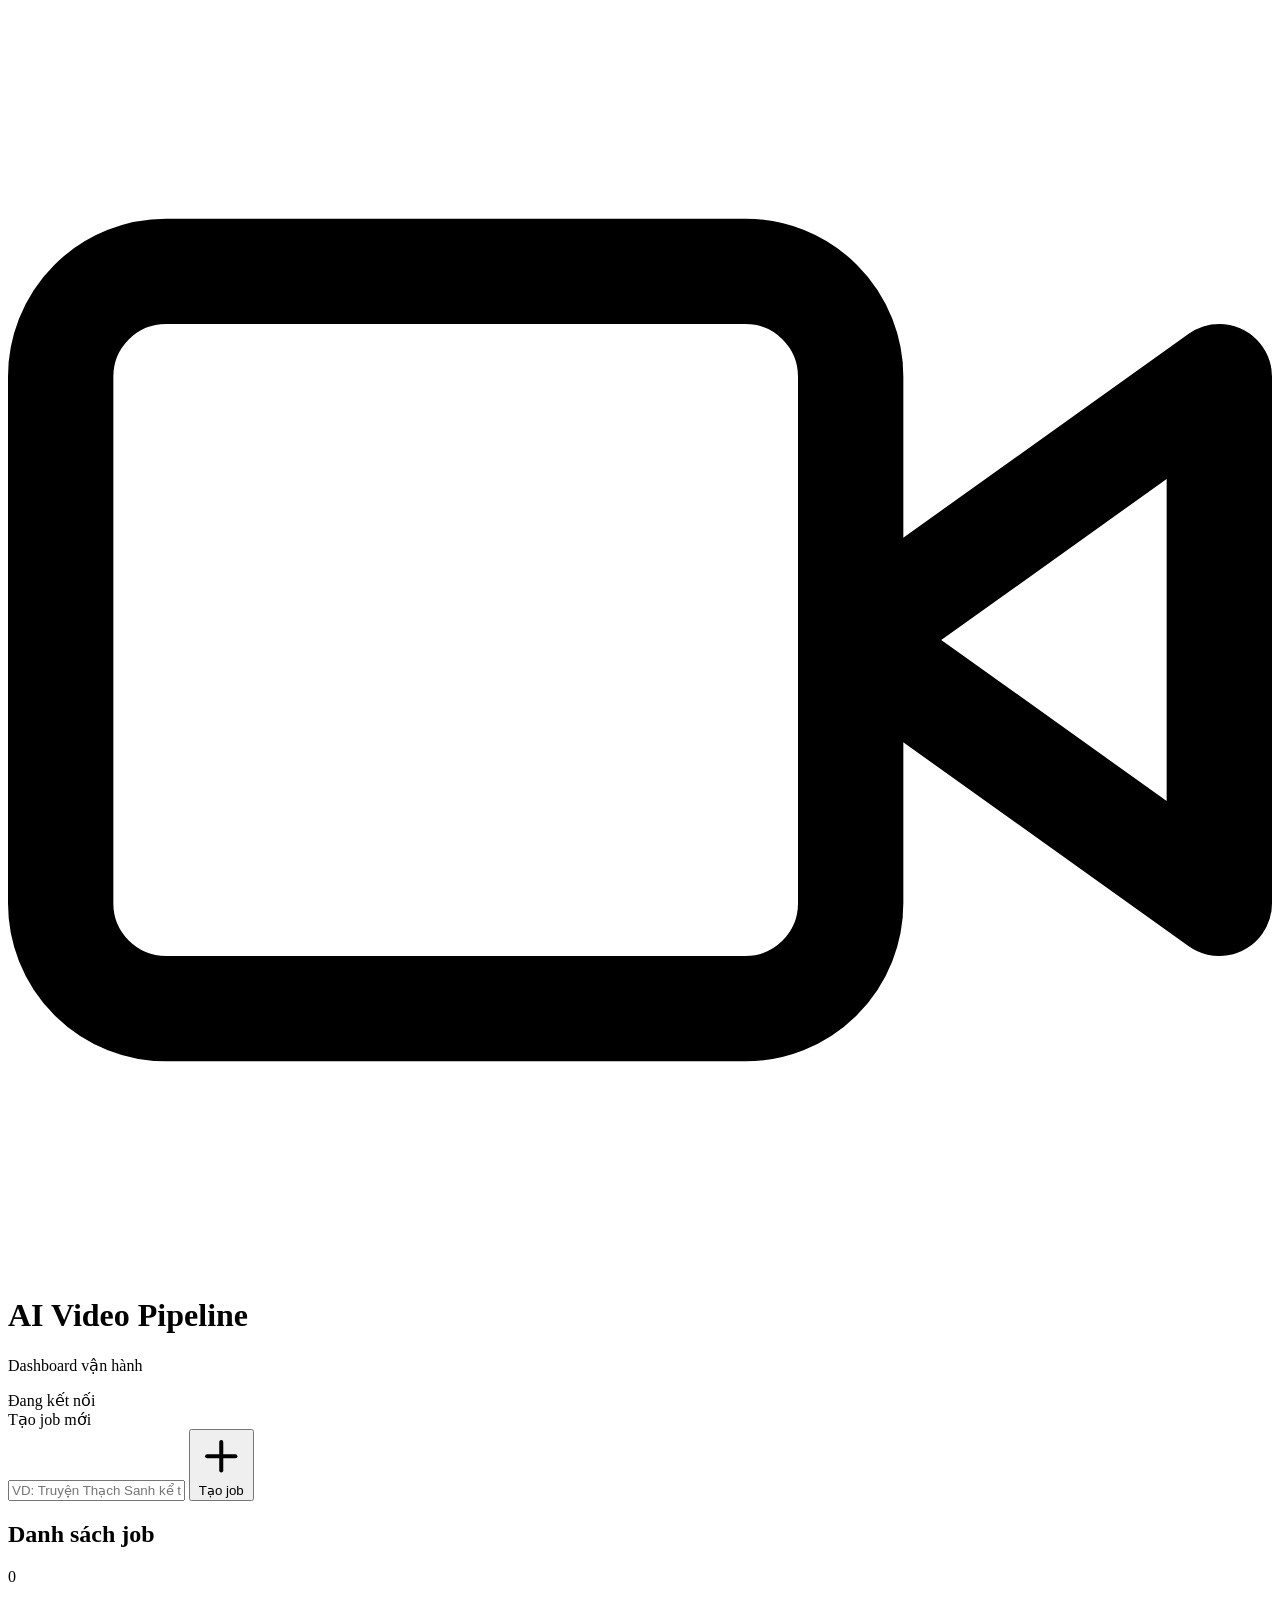
==== src/main/resources/static/index.html @ f7be54a0 "AI video pipeline: script LLM, TTS, FFmpeg slideshow render, dashboard - Spring Boot REST API + stat" ====
<!doctype html>
<html lang="vi">
<head>
  <meta charset="UTF-8" />
  <meta name="viewport" content="width=device-width, initial-scale=1" />
  <title>AI Video Pipeline — Dashboard</title>
  <link rel="stylesheet" href="/css/style.css" />
</head>
<body>
  <div class="app">
    <header class="topbar">
      <div class="topbar__brand">
        <span class="topbar__logo" aria-hidden="true">
          <svg viewBox="0 0 24 24" fill="none" stroke="currentColor" stroke-width="2" stroke-linecap="round" stroke-linejoin="round"><polygon points="23 7 16 12 23 17 23 7"></polygon><rect x="1" y="5" width="15" height="14" rx="2" ry="2"></rect></svg>
        </span>
        <div>
          <h1>AI Video Pipeline</h1>
          <p class="topbar__subtitle">Dashboard vận hành</p>
        </div>
      </div>
      <div class="topbar__status" id="connectionStatus" role="status" aria-live="polite">
        <span class="dot dot--ok" aria-hidden="true"></span>
        <span>Đang kết nối</span>
      </div>
    </header>

    <main class="main">
      <section class="panel panel--list" aria-labelledby="jobsHeading">
        <form id="createJobForm" class="create-form" novalidate>
          <label for="topicInput" class="create-form__label">Tạo job mới</label>
          <div class="create-form__row">
            <input
              type="text"
              id="topicInput"
              name="topic"
              maxlength="500"
              placeholder="VD: Truyện Thạch Sanh kể theo phong cách kinh dị nhẹ"
              autocomplete="off"
              required
            />
            <button type="submit" class="btn btn--primary" id="createJobBtn">
              <svg viewBox="0 0 24 24" fill="none" stroke="currentColor" stroke-width="2" stroke-linecap="round" stroke-linejoin="round" aria-hidden="true"><line x1="12" y1="5" x2="12" y2="19"></line><line x1="5" y1="12" x2="19" y2="12"></line></svg>
              <span>Tạo job</span>
            </button>
          </div>
          <p class="create-form__error" id="createJobError" role="alert" hidden></p>
        </form>

        <div class="panel__header">
          <h2 id="jobsHeading">Danh sách job</h2>
          <span class="panel__count" id="jobCount">0</span>
        </div>

        <ul class="job-list" id="jobList" aria-live="polite"></ul>

        <div class="empty-state" id="emptyState" hidden>
          <svg viewBox="0 0 24 24" fill="none" stroke="currentColor" stroke-width="1.5" stroke-linecap="round" stroke-linejoin="round" aria-hidden="true"><rect x="3" y="3" width="18" height="18" rx="2"></rect><line x1="3" y1="9" x2="21" y2="9"></line><line x1="9" y1="21" x2="9" y2="9"></line></svg>
          <p>Chưa có job nào. Tạo job đầu tiên ở form phía trên.</p>
        </div>
      </section>
    </main>
  </div>

  <!-- Drawer chi tiết job -->
  <div class="drawer-backdrop" id="drawerBackdrop" hidden></div>
  <aside class="drawer" id="drawer" role="dialog" aria-modal="true" aria-labelledby="drawerTitle" hidden>
    <div class="drawer__header">
      <div>
        <p class="drawer__eyebrow">Job #<span id="drawerJobId"></span></p>
        <h2 id="drawerTitle"></h2>
      </div>
      <button type="button" class="btn-icon" id="drawerClose" aria-label="Đóng">
        <svg viewBox="0 0 24 24" fill="none" stroke="currentColor" stroke-width="2" stroke-linecap="round" stroke-linejoin="round"><line x1="18" y1="6" x2="6" y2="18"></line><line x1="6" y1="6" x2="18" y2="18"></line></svg>
      </button>
    </div>

    <div class="drawer__body">
      <div class="drawer__meta">
        <span class="badge" id="drawerStatusBadge"></span>
        <span class="drawer__timestamp" id="drawerTimestamp"></span>
      </div>

      <div class="alert alert--error" id="drawerErrorBox" hidden>
        <svg viewBox="0 0 24 24" fill="none" stroke="currentColor" stroke-width="2" stroke-linecap="round" stroke-linejoin="round" aria-hidden="true"><circle cx="12" cy="12" r="10"></circle><line x1="12" y1="8" x2="12" y2="12"></line><line x1="12" y1="16" x2="12.01" y2="16"></line></svg>
        <p id="drawerErrorText"></p>
      </div>

      <div class="alert alert--success" id="drawerCompletedBox" hidden>
        <svg viewBox="0 0 24 24" fill="none" stroke="currentColor" stroke-width="2" stroke-linecap="round" stroke-linejoin="round" aria-hidden="true"><path d="M22 11.08V12a10 10 0 1 1-5.93-9.14"></path><polyline points="22 4 12 14.01 9 11.01"></polyline></svg>
        <p>Hoàn thành! <span id="drawerYoutubeId"></span></p>
      </div>

      <video id="drawerVideoPlayer" class="drawer__video" controls preload="metadata" hidden></video>

      <div class="drawer__progress" id="drawerProgressBox" hidden>
        <span class="spinner" aria-hidden="true"></span>
        <p>Đang xử lý ở bước <strong id="drawerProgressStep"></strong>, tự làm mới...</p>
      </div>

      <label for="scriptTextarea" class="drawer__label">Kịch bản</label>
      <textarea id="scriptTextarea" rows="14" placeholder="Kịch bản sẽ hiện ở đây sau khi sinh xong..."></textarea>
      <p class="drawer__hint" id="scriptHint"></p>

      <div class="bg-upload">
        <label for="backgroundImageInput" class="drawer__label">Ảnh cho video (tuỳ chọn, chọn nhiều để tạo slideshow)</label>
        <div class="bg-upload__row">
          <input type="file" id="backgroundImageInput" accept="image/png,image/jpeg,image/webp" multiple />
          <button type="button" class="btn btn--secondary" id="uploadBackgroundBtn">Upload</button>
        </div>
        <div class="bg-upload__preview-grid" id="backgroundPreviewGrid"></div>
        <p class="drawer__hint">Thời lượng hiển thị mỗi ảnh sẽ chia đều theo độ dài audio. Không upload thì dùng nền màu mặc định.</p>
      </div>
    </div>

    <div class="drawer__footer" id="drawerActions"></div>
  </aside>

  <div class="toast-region" id="toastRegion" aria-live="polite"></div>

  <script src="/js/app.js"></script>
</body>
</html>
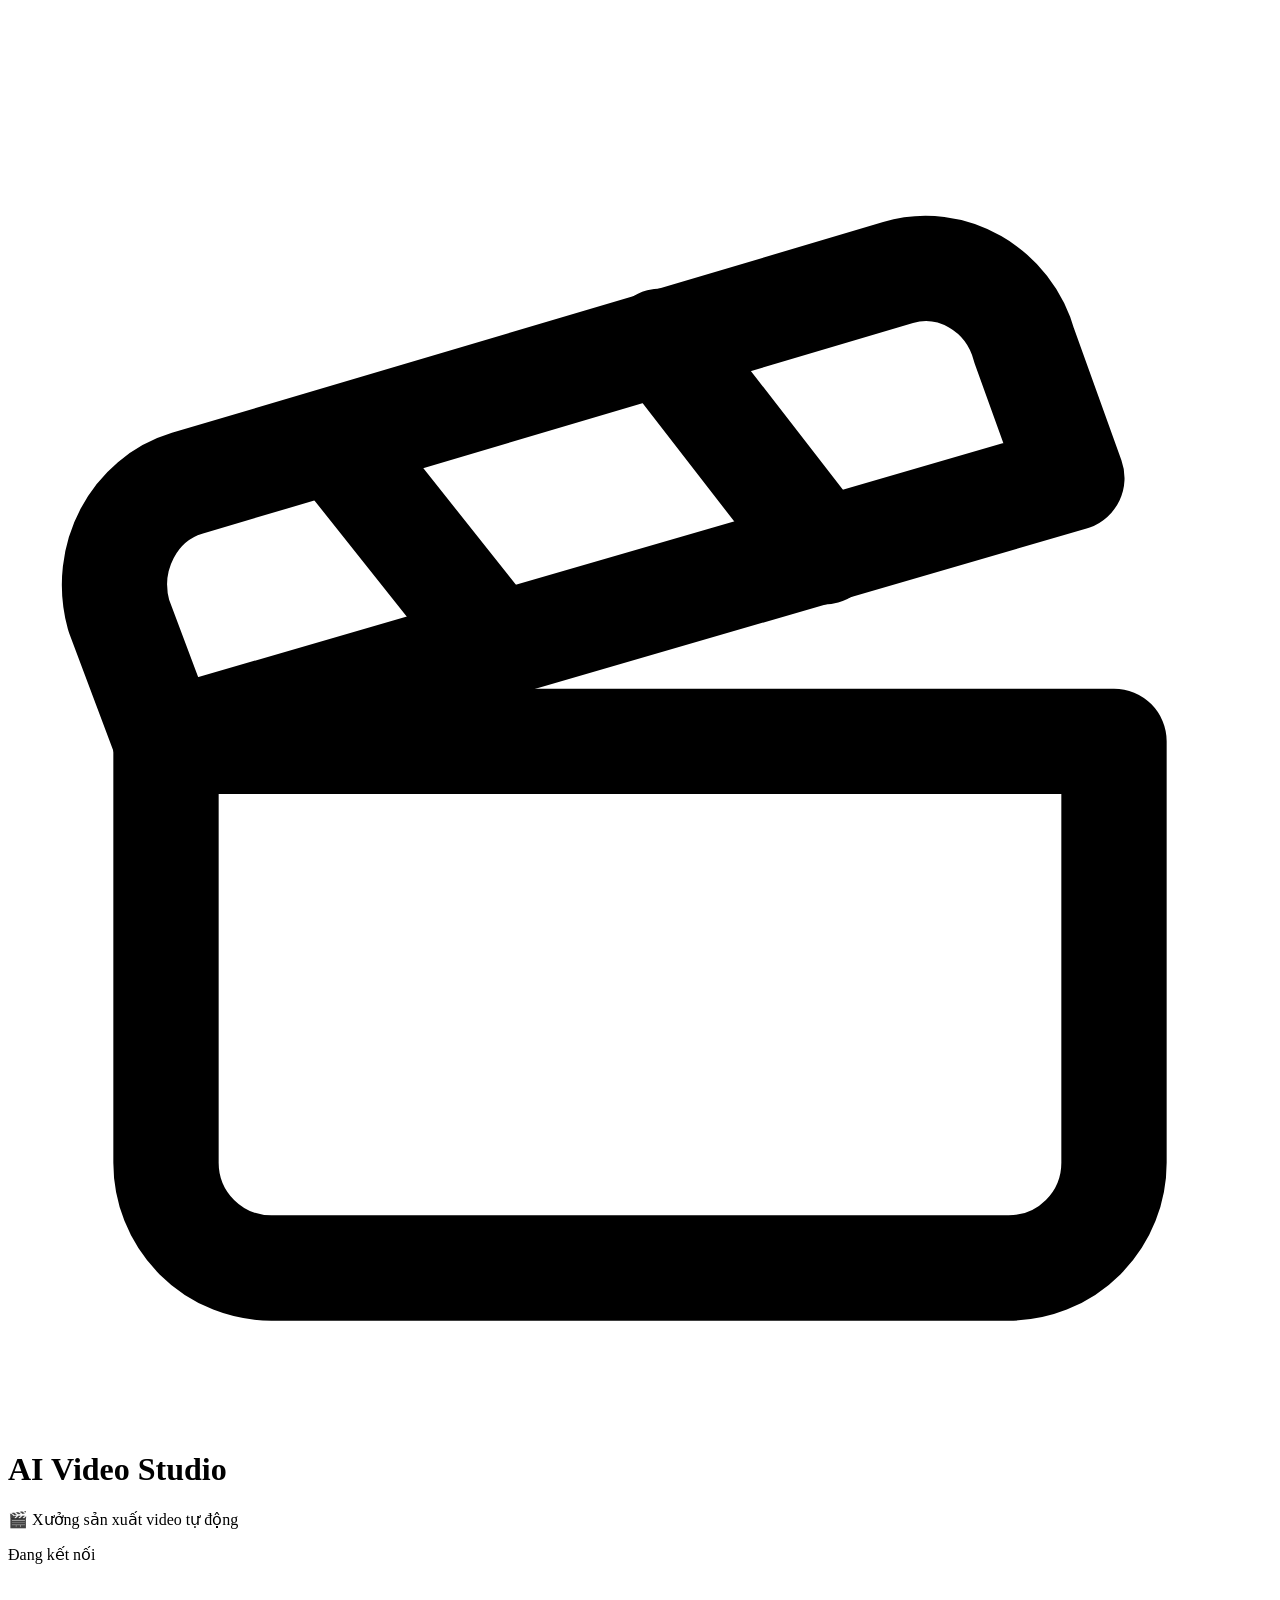
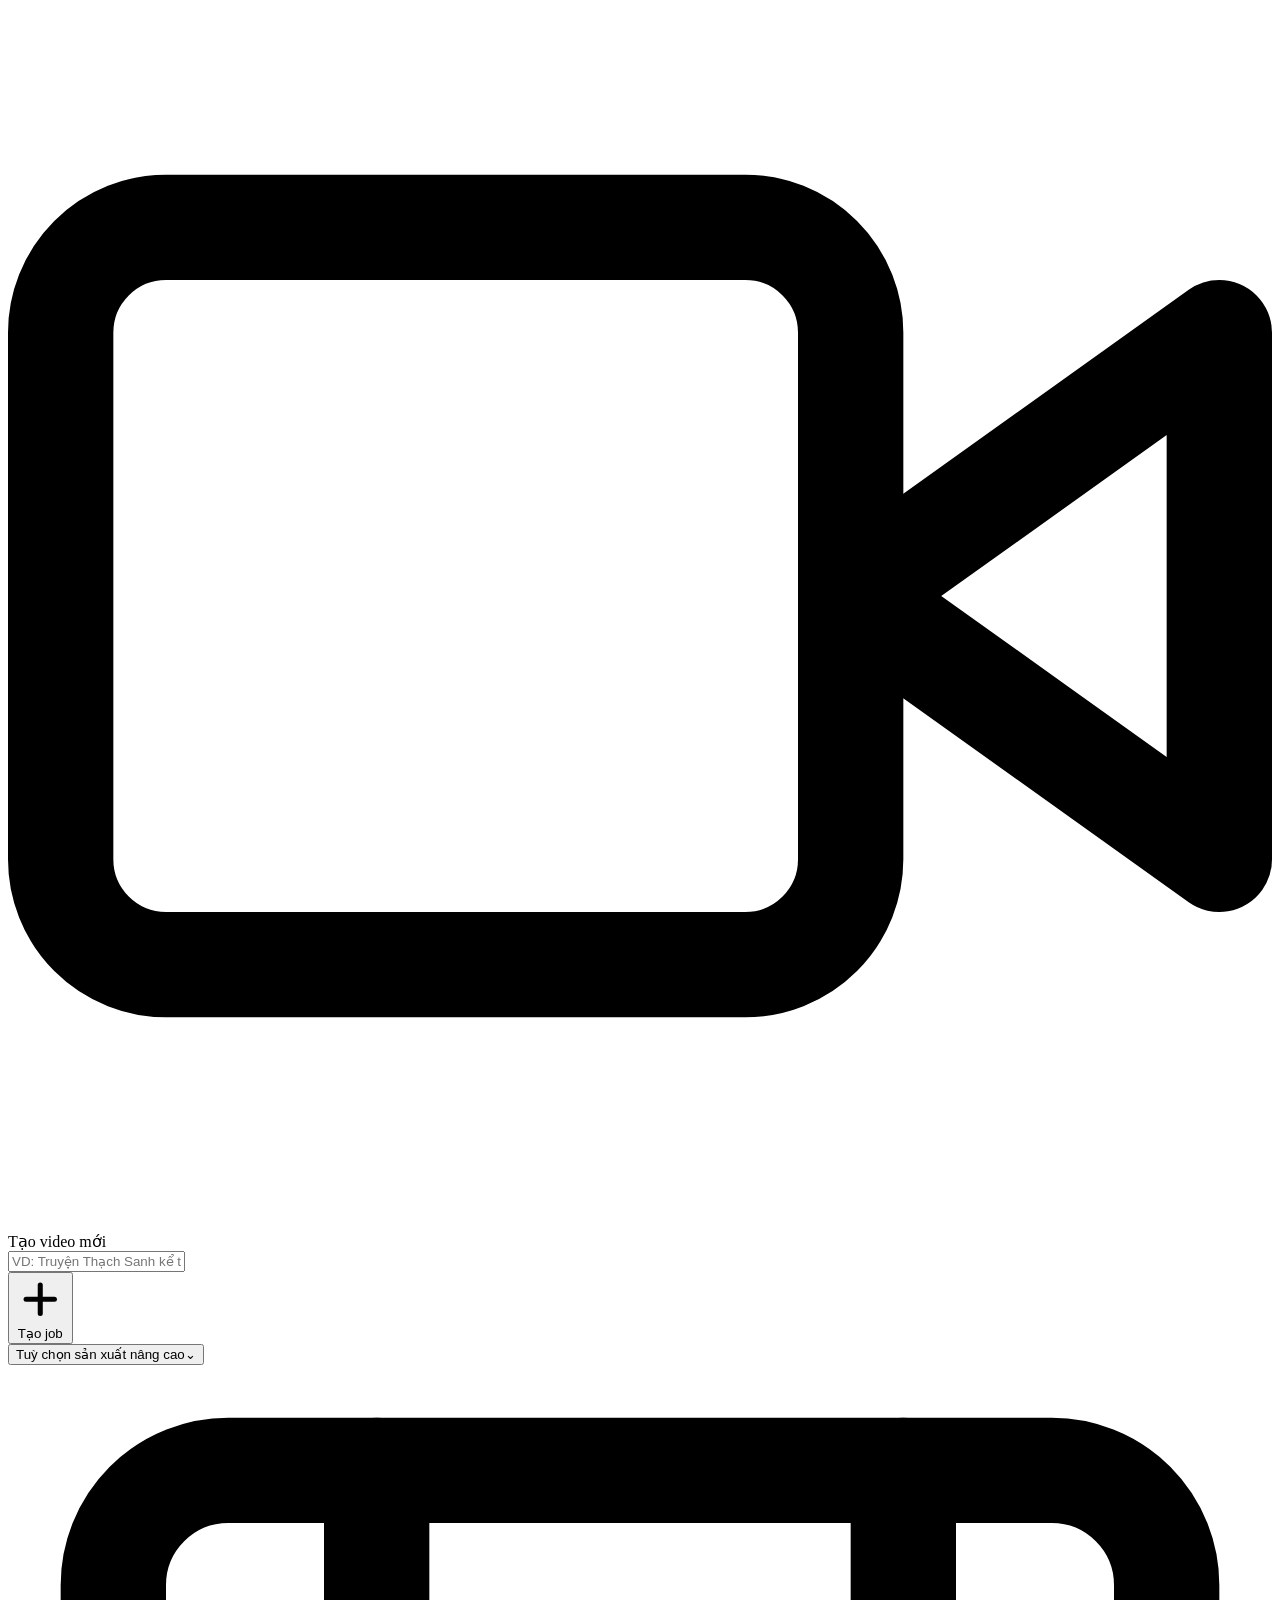
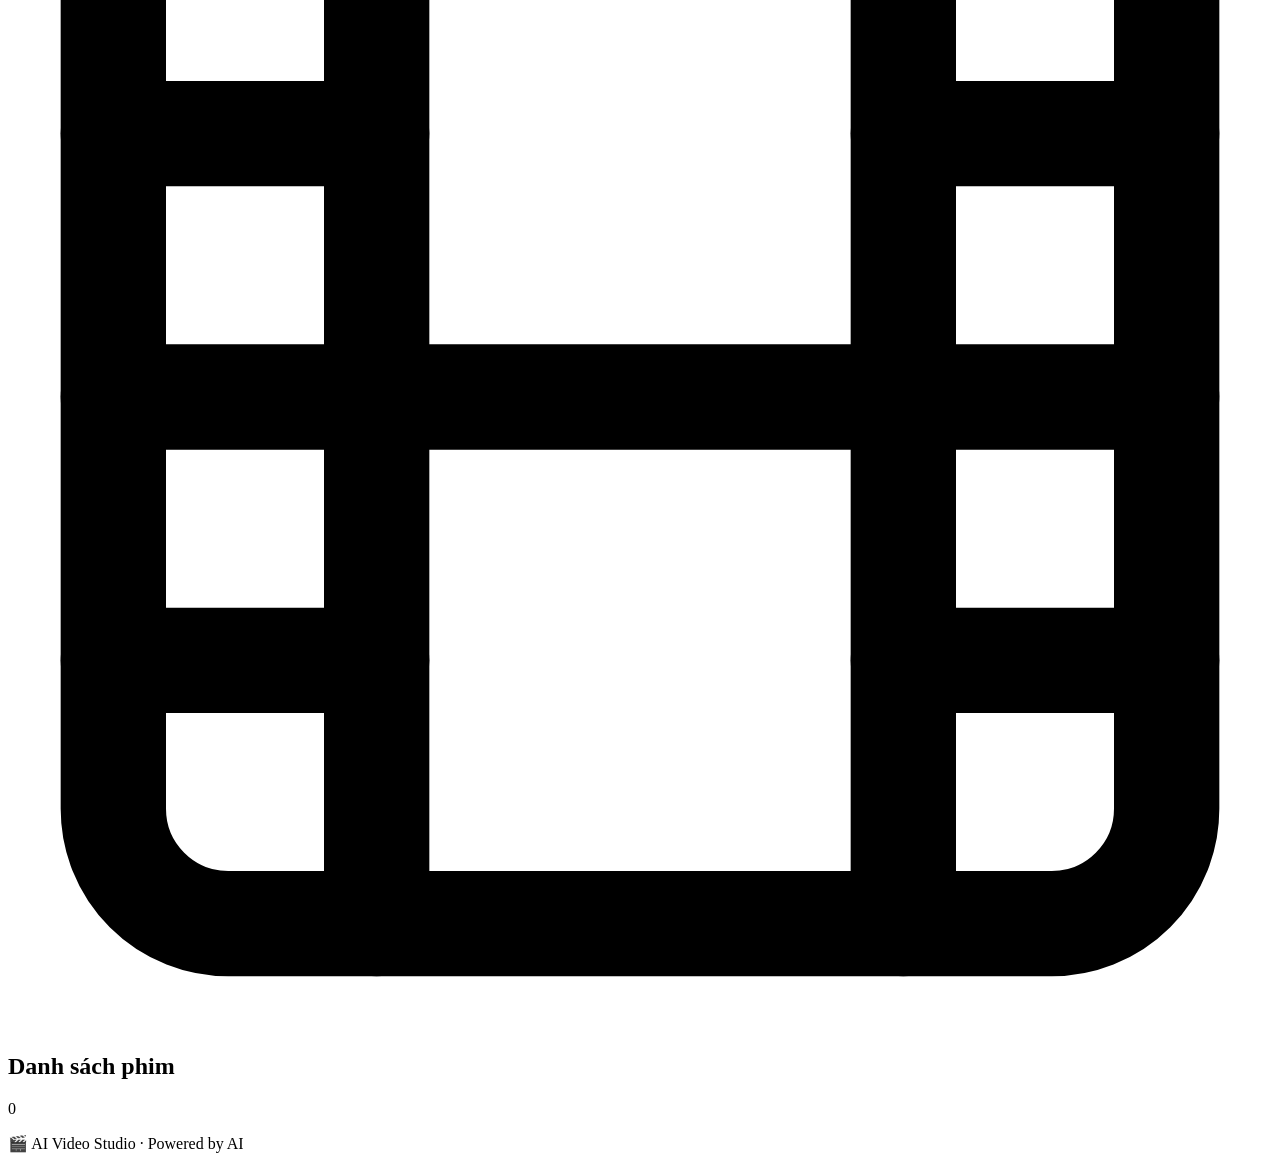
==== commit ae8bacb0: "Add AI image generation (Gemini/MCP), render options, and cinematic dashboard redesign Adds a plugga" ====
--- a/src/main/resources/static/index.html
+++ b/src/main/resources/static/index.html
@@ -3,73 +3,241 @@
 <head>
   <meta charset="UTF-8" />
   <meta name="viewport" content="width=device-width, initial-scale=1" />
-  <title>AI Video Pipeline — Dashboard</title>
+  <title>AI Video Studio — Xưởng phim AI</title>
+  <meta name="description" content="AI Video Studio - Xưởng sản xuất video tự động bằng AI. Tạo kịch bản, sinh giọng đọc, render video và upload YouTube tự động." />
+  <link rel="preconnect" href="https://fonts.googleapis.com" />
+  <link rel="preconnect" href="https://fonts.gstatic.com" crossorigin />
+  <link href="https://fonts.googleapis.com/css2?family=Outfit:wght@300;400;500;600;700;800;900&family=Space+Grotesk:wght@400;500;600;700&display=swap" rel="stylesheet" />
   <link rel="stylesheet" href="/css/style.css" />
 </head>
 <body>
+  <!-- Animated particle canvas for depth -->
+  <canvas id="particleCanvas" aria-hidden="true"></canvas>
+
+  <!-- Film grain overlay -->
+  <div class="film-grain" aria-hidden="true"></div>
+
   <div class="app">
+    <!-- ===== HEADER ===== -->
     <header class="topbar">
       <div class="topbar__brand">
-        <span class="topbar__logo" aria-hidden="true">
-          <svg viewBox="0 0 24 24" fill="none" stroke="currentColor" stroke-width="2" stroke-linecap="round" stroke-linejoin="round"><polygon points="23 7 16 12 23 17 23 7"></polygon><rect x="1" y="5" width="15" height="14" rx="2" ry="2"></rect></svg>
-        </span>
+        <div class="topbar__logo-wrap">
+          <div class="topbar__logo" aria-hidden="true">
+            <svg viewBox="0 0 24 24" fill="none" stroke="currentColor" stroke-width="2" stroke-linecap="round" stroke-linejoin="round">
+              <path d="M20.2 6 3 11l-.9-2.4c-.3-1.1.3-2.2 1.3-2.5l13.5-4c1-.3 2.1.3 2.4 1.4Z"></path>
+              <path d="m6.2 5.3 3.1 3.9"></path>
+              <path d="m12.4 3.4 3.1 4"></path>
+              <path d="M3 11h18v8a2 2 0 0 1-2 2H5a2 2 0 0 1-2-2Z"></path>
+            </svg>
+          </div>
+          <!-- Orbiting ring -->
+          <div class="topbar__logo-ring" aria-hidden="true"></div>
+        </div>
         <div>
-          <h1>AI Video Pipeline</h1>
-          <p class="topbar__subtitle">Dashboard vận hành</p>
-        </div>
-      </div>
-      <div class="topbar__status" id="connectionStatus" role="status" aria-live="polite">
-        <span class="dot dot--ok" aria-hidden="true"></span>
-        <span>Đang kết nối</span>
+          <h1>AI Video Studio</h1>
+          <p class="topbar__subtitle">
+            <span class="topbar__subtitle-icon" aria-hidden="true">🎬</span>
+            Xưởng sản xuất video tự động
+          </p>
+        </div>
+      </div>
+      <div class="topbar__right">
+        <div class="topbar__status" id="connectionStatus" role="status" aria-live="polite">
+          <span class="dot dot--ok" aria-hidden="true"></span>
+          <span>Đang kết nối</span>
+        </div>
       </div>
     </header>
 
+    <!-- ===== MAIN CONTENT ===== -->
     <main class="main">
+      <!-- Hero section with 3D perspective -->
+      <section class="hero-section">
+        <div class="hero-section__inner">
+          <div class="hero-section__film-strip" aria-hidden="true">
+            <div class="film-hole"></div>
+            <div class="film-hole"></div>
+            <div class="film-hole"></div>
+            <div class="film-hole"></div>
+            <div class="film-hole"></div>
+          </div>
+          <form id="createJobForm" class="create-form" novalidate>
+            <div class="create-form__header">
+              <span class="create-form__icon" aria-hidden="true">
+                <svg viewBox="0 0 24 24" fill="none" stroke="currentColor" stroke-width="2" stroke-linecap="round" stroke-linejoin="round">
+                  <polygon points="23 7 16 12 23 17 23 7"></polygon>
+                  <rect x="1" y="5" width="15" height="14" rx="2" ry="2"></rect>
+                </svg>
+              </span>
+              <label for="topicInput" class="create-form__label">Tạo video mới</label>
+            </div>
+            <div class="create-form__row">
+              <div class="create-form__input-wrap">
+                <input
+                  type="text"
+                  id="topicInput"
+                  name="topic"
+                  maxlength="500"
+                  placeholder="VD: Truyện Thạch Sanh kể theo phong cách kinh dị nhẹ"
+                  autocomplete="off"
+                  required
+                />
+                <div class="create-form__input-glow" aria-hidden="true"></div>
+              </div>
+              <button type="submit" class="btn btn--primary btn--3d" id="createJobBtn">
+                <svg viewBox="0 0 24 24" fill="none" stroke="currentColor" stroke-width="2.5" stroke-linecap="round" stroke-linejoin="round" aria-hidden="true"><line x1="12" y1="5" x2="12" y2="19"></line><line x1="5" y1="12" x2="19" y2="12"></line></svg>
+                <span>Tạo job</span>
+              </button>
+            </div>
+            <button type="button" class="create-form__advanced-toggle" id="advancedToggle" aria-expanded="false">
+              <span>Tuỳ chọn sản xuất nâng cao</span><span aria-hidden="true">⌄</span>
+            </button>
+            <div class="create-form__advanced" id="advancedOptions" hidden>
+              <div class="create-form__field create-form__field--wide">
+                <label for="sourceContentInput">Nội dung / tư liệu nguồn</label>
+                <textarea id="sourceContentInput" rows="4" placeholder="Dán bài viết, ý chính hoặc dữ liệu để AI viết thành lời đọc..."></textarea>
+              </div>
+              <div class="create-form__field create-form__field--wide">
+                <label for="initialScriptInput">Kịch bản có sẵn</label>
+                <textarea id="initialScriptInput" rows="5" placeholder="Nếu nhập mục này, hệ thống sẽ bỏ qua bước AI viết kịch bản."></textarea>
+              </div>
+              <div class="create-form__field">
+                <label for="durationInput">Thời lượng mục tiêu</label>
+                <select id="durationInput">
+                  <option value="">Tự động</option><option value="60">1 phút</option>
+                  <option value="180">3 phút</option><option value="300">5 phút</option>
+                  <option value="600">10 phút</option>
+                </select>
+              </div>
+              <div class="create-form__field">
+                <label for="languageInput">Ngôn ngữ video</label>
+                <select id="languageInput">
+                  <option value="vi">Tiếng Việt</option><option value="en">English</option>
+                  <option value="ja">日本語 · Nhật</option><option value="ko">한국어 · Hàn</option>
+                  <option value="zh-CN">中文 · Trung</option>
+                </select>
+              </div>
+              <div class="create-form__field">
+                <label for="voiceInput">Giọng đọc</label>
+                <select id="voiceInput">
+                  <option value="vi-VN-HoaiMyNeural">Hoài My · Nữ</option>
+                  <option value="vi-VN-NamMinhNeural">Nam Minh · Nam</option>
+                </select>
+              </div>
+              <div class="create-form__field">
+                <label for="speechRateInput">Tốc độ giọng đọc</label>
+                <select id="speechRateInput">
+                  <option value="-25">0.75x · Chậm</option><option value="-10">0.9x</option>
+                  <option value="0" selected>1.0x · Bình thường</option><option value="15">1.15x</option>
+                  <option value="30">1.3x · Nhanh</option><option value="50">1.5x</option>
+                </select>
+              </div>
+              <div class="create-form__field create-form__check">
+                <label><input type="checkbox" id="subtitlesInput" checked /> Hiển thị phụ đề trong video</label>
+              </div>
+              <div class="create-form__field">
+                <label for="aspectRatioInput">Tỷ lệ khung hình</label>
+                <select id="aspectRatioInput">
+                  <option value="16:9">16:9 · YouTube</option><option value="9:16">9:16 · Shorts / TikTok</option>
+                  <option value="1:1">1:1 · Vuông</option><option value="4:5">4:5 · Mạng xã hội</option>
+                </select>
+              </div>
+              <div class="create-form__field">
+                <label for="sceneMotionInput">Chuyển động cảnh</label>
+                <select id="sceneMotionInput"><option value="none">Tĩnh / cắt cảnh</option><option value="kenburns">Ken Burns · zoom điện ảnh</option></select>
+              </div>
+              <div class="create-form__field create-form__field--wide">
+                <label for="initialImagesInput">Loạt ảnh cho video</label>
+                <input type="file" id="initialImagesInput" accept="image/png,image/jpeg,image/webp" multiple />
+                <div class="create-form__image-preview" id="initialImagePreview"></div>
+              </div>
+              <div class="create-form__field create-form__agent">
+                <label for="imageAgentInput">Agent tạo ảnh</label>
+                <select id="imageAgentInput">
+                  <option value="none">Không dùng · dùng ảnh upload</option>
+                  <option value="gemini">Gemini · tự tạo ảnh theo kịch bản</option>
+                  <option value="mcp">Local MCP · ComfyUI / Custom Server</option>
+                </select>
+              </div>
+              <div class="create-form__field">
+                <label for="imageCountInput">Số ảnh AI</label>
+                <input type="number" id="imageCountInput" min="1" max="12" value="6" />
+              </div>
+              <div class="create-form__field">
+                <label for="imageStyleInput">Phong cách hình ảnh</label>
+                <select id="imageStyleInput">
+                  <option value="cinematic">Điện ảnh</option><option value="photorealistic">Chân thực</option>
+                  <option value="anime">Anime</option><option value="3D animation">Hoạt hình 3D</option>
+                  <option value="2D illustration">Minh hoạ 2D</option><option value="documentary">Tài liệu</option>
+                </select>
+              </div>
+              <div class="create-form__field">
+                <label for="musicInput">Nhạc nền (tuỳ chọn)</label>
+                <input type="file" id="musicInput" accept="audio/mpeg,audio/wav,audio/mp4" />
+              </div>
+              <div class="create-form__field">
+                <label for="musicVolumeInput">Âm lượng nhạc nền</label>
+                <select id="musicVolumeInput"><option value="10">10% · Nhẹ</option><option value="18" selected>18% · Cân bằng</option><option value="30">30% · Rõ</option><option value="45">45% · Mạnh</option></select>
+              </div>
+              <p class="create-form__note create-form__field--wide">Ảnh upload được sắp theo tên file. Gemini dùng API key; Local MCP dùng máy chủ đã cấu hình trong .env.</p>
+            </div>
+            <p class="create-form__error" id="createJobError" role="alert" hidden></p>
+          </form>
+          <div class="hero-section__film-strip hero-section__film-strip--right" aria-hidden="true">
+            <div class="film-hole"></div>
+            <div class="film-hole"></div>
+            <div class="film-hole"></div>
+            <div class="film-hole"></div>
+            <div class="film-hole"></div>
+          </div>
+        </div>
+      </section>
+
+      <!-- Job list panel -->
       <section class="panel panel--list" aria-labelledby="jobsHeading">
-        <form id="createJobForm" class="create-form" novalidate>
-          <label for="topicInput" class="create-form__label">Tạo job mới</label>
-          <div class="create-form__row">
-            <input
-              type="text"
-              id="topicInput"
-              name="topic"
-              maxlength="500"
-              placeholder="VD: Truyện Thạch Sanh kể theo phong cách kinh dị nhẹ"
-              autocomplete="off"
-              required
-            />
-            <button type="submit" class="btn btn--primary" id="createJobBtn">
-              <svg viewBox="0 0 24 24" fill="none" stroke="currentColor" stroke-width="2" stroke-linecap="round" stroke-linejoin="round" aria-hidden="true"><line x1="12" y1="5" x2="12" y2="19"></line><line x1="5" y1="12" x2="19" y2="12"></line></svg>
-              <span>Tạo job</span>
-            </button>
-          </div>
-          <p class="create-form__error" id="createJobError" role="alert" hidden></p>
-        </form>
-
         <div class="panel__header">
-          <h2 id="jobsHeading">Danh sách job</h2>
+          <div class="panel__header-left">
+            <span class="panel__header-icon" aria-hidden="true">
+              <svg viewBox="0 0 24 24" fill="none" stroke="currentColor" stroke-width="2" stroke-linecap="round" stroke-linejoin="round"><rect x="2" y="2" width="20" height="20" rx="2.18" ry="2.18"></rect><line x1="7" y1="2" x2="7" y2="22"></line><line x1="17" y1="2" x2="17" y2="22"></line><line x1="2" y1="12" x2="22" y2="12"></line><line x1="2" y1="7" x2="7" y2="7"></line><line x1="2" y1="17" x2="7" y2="17"></line><line x1="17" y1="17" x2="22" y2="17"></line><line x1="17" y1="7" x2="22" y2="7"></line></svg>
+            </span>
+            <h2 id="jobsHeading">Danh sách phim</h2>
+          </div>
           <span class="panel__count" id="jobCount">0</span>
         </div>
 
         <ul class="job-list" id="jobList" aria-live="polite"></ul>
 
         <div class="empty-state" id="emptyState" hidden>
-          <svg viewBox="0 0 24 24" fill="none" stroke="currentColor" stroke-width="1.5" stroke-linecap="round" stroke-linejoin="round" aria-hidden="true"><rect x="3" y="3" width="18" height="18" rx="2"></rect><line x1="3" y1="9" x2="21" y2="9"></line><line x1="9" y1="21" x2="9" y2="9"></line></svg>
-          <p>Chưa có job nào. Tạo job đầu tiên ở form phía trên.</p>
+          <div class="empty-state__icon" aria-hidden="true">
+            <svg viewBox="0 0 24 24" fill="none" stroke="currentColor" stroke-width="1.5" stroke-linecap="round" stroke-linejoin="round"><polygon points="23 7 16 12 23 17 23 7"></polygon><rect x="1" y="5" width="15" height="14" rx="2" ry="2"></rect></svg>
+          </div>
+          <h3>Xưởng phim đang trống</h3>
+          <p>Hãy nhập chủ đề và tạo bộ phim đầu tiên của bạn ở form phía trên.</p>
         </div>
       </section>
     </main>
+
+    <!-- Footer -->
+    <footer class="app-footer">
+      <span>🎬</span>
+      <span>AI Video Studio</span>
+      <span class="app-footer__divider">·</span>
+      <span>Powered by AI</span>
+    </footer>
   </div>
 
   <!-- Drawer chi tiết job -->
   <div class="drawer-backdrop" id="drawerBackdrop" hidden></div>
   <aside class="drawer" id="drawer" role="dialog" aria-modal="true" aria-labelledby="drawerTitle" hidden>
     <div class="drawer__header">
-      <div>
-        <p class="drawer__eyebrow">Job #<span id="drawerJobId"></span></p>
+      <div class="drawer__header-info">
+        <p class="drawer__eyebrow">
+          <span class="drawer__eyebrow-icon" aria-hidden="true">🎞️</span>
+          Job #<span id="drawerJobId"></span>
+        </p>
         <h2 id="drawerTitle"></h2>
       </div>
-      <button type="button" class="btn-icon" id="drawerClose" aria-label="Đóng">
+      <button type="button" class="btn-icon btn-icon--close" id="drawerClose" aria-label="Đóng">
         <svg viewBox="0 0 24 24" fill="none" stroke="currentColor" stroke-width="2" stroke-linecap="round" stroke-linejoin="round"><line x1="18" y1="6" x2="6" y2="18"></line><line x1="6" y1="6" x2="18" y2="18"></line></svg>
       </button>
     </div>
@@ -79,6 +247,7 @@
         <span class="badge" id="drawerStatusBadge"></span>
         <span class="drawer__timestamp" id="drawerTimestamp"></span>
       </div>
+      <div class="drawer__config" id="drawerConfigSummary"></div>
 
       <div class="alert alert--error" id="drawerErrorBox" hidden>
         <svg viewBox="0 0 24 24" fill="none" stroke="currentColor" stroke-width="2" stroke-linecap="round" stroke-linejoin="round" aria-hidden="true"><circle cx="12" cy="12" r="10"></circle><line x1="12" y1="8" x2="12" y2="12"></line><line x1="12" y1="16" x2="12.01" y2="16"></line></svg>
@@ -90,25 +259,44 @@
         <p>Hoàn thành! <span id="drawerYoutubeId"></span></p>
       </div>
 
-      <video id="drawerVideoPlayer" class="drawer__video" controls preload="metadata" hidden></video>
+      <!-- Video player with cinema frame -->
+      <div class="cinema-frame" id="cinemaFrame" hidden>
+        <video id="drawerVideoPlayer" class="drawer__video" controls preload="metadata"></video>
+      </div>
 
       <div class="drawer__progress" id="drawerProgressBox" hidden>
-        <span class="spinner" aria-hidden="true"></span>
-        <p>Đang xử lý ở bước <strong id="drawerProgressStep"></strong>, tự làm mới...</p>
-      </div>
-
-      <label for="scriptTextarea" class="drawer__label">Kịch bản</label>
-      <textarea id="scriptTextarea" rows="14" placeholder="Kịch bản sẽ hiện ở đây sau khi sinh xong..."></textarea>
-      <p class="drawer__hint" id="scriptHint"></p>
+        <div class="drawer__progress-bar" aria-hidden="true">
+          <div class="drawer__progress-fill"></div>
+        </div>
+        <div class="drawer__progress-info">
+          <span class="spinner" aria-hidden="true"></span>
+          <p>Đang xử lý ở bước <strong id="drawerProgressStep"></strong>, tự làm mới...</p>
+        </div>
+      </div>
+
+      <div class="drawer__section">
+        <label for="scriptTextarea" class="drawer__label">
+          <svg viewBox="0 0 24 24" fill="none" stroke="currentColor" stroke-width="2" stroke-linecap="round" stroke-linejoin="round" aria-hidden="true"><path d="M14 2H6a2 2 0 0 0-2 2v16a2 2 0 0 0 2 2h12a2 2 0 0 0 2-2V8z"></path><polyline points="14 2 14 8 20 8"></polyline><line x1="16" y1="13" x2="8" y2="13"></line><line x1="16" y1="17" x2="8" y2="17"></line><polyline points="10 9 9 9 8 9"></polyline></svg>
+          Kịch bản
+        </label>
+        <textarea id="scriptTextarea" rows="14" placeholder="Kịch bản sẽ hiện ở đây sau khi sinh xong..."></textarea>
+        <p class="drawer__hint" id="scriptHint"></p>
+      </div>
 
       <div class="bg-upload">
-        <label for="backgroundImageInput" class="drawer__label">Ảnh cho video (tuỳ chọn, chọn nhiều để tạo slideshow)</label>
+        <label for="backgroundImageInput" class="drawer__label">
+          <svg viewBox="0 0 24 24" fill="none" stroke="currentColor" stroke-width="2" stroke-linecap="round" stroke-linejoin="round" aria-hidden="true"><rect x="3" y="3" width="18" height="18" rx="2" ry="2"></rect><circle cx="8.5" cy="8.5" r="1.5"></circle><polyline points="21 15 16 10 5 21"></polyline></svg>
+          Ảnh cho video (tuỳ chọn)
+        </label>
+        <p class="drawer__hint">Chọn nhiều ảnh để tạo slideshow. Thời lượng hiển thị mỗi ảnh sẽ chia đều theo độ dài audio.</p>
         <div class="bg-upload__row">
           <input type="file" id="backgroundImageInput" accept="image/png,image/jpeg,image/webp" multiple />
-          <button type="button" class="btn btn--secondary" id="uploadBackgroundBtn">Upload</button>
+          <button type="button" class="btn btn--secondary btn--3d" id="uploadBackgroundBtn">
+            <svg viewBox="0 0 24 24" fill="none" stroke="currentColor" stroke-width="2" stroke-linecap="round" stroke-linejoin="round" aria-hidden="true"><path d="M21 15v4a2 2 0 0 1-2 2H5a2 2 0 0 1-2-2v-4"></path><polyline points="17 8 12 3 7 8"></polyline><line x1="12" y1="3" x2="12" y2="15"></line></svg>
+            Upload
+          </button>
         </div>
         <div class="bg-upload__preview-grid" id="backgroundPreviewGrid"></div>
-        <p class="drawer__hint">Thời lượng hiển thị mỗi ảnh sẽ chia đều theo độ dài audio. Không upload thì dùng nền màu mặc định.</p>
       </div>
     </div>
 
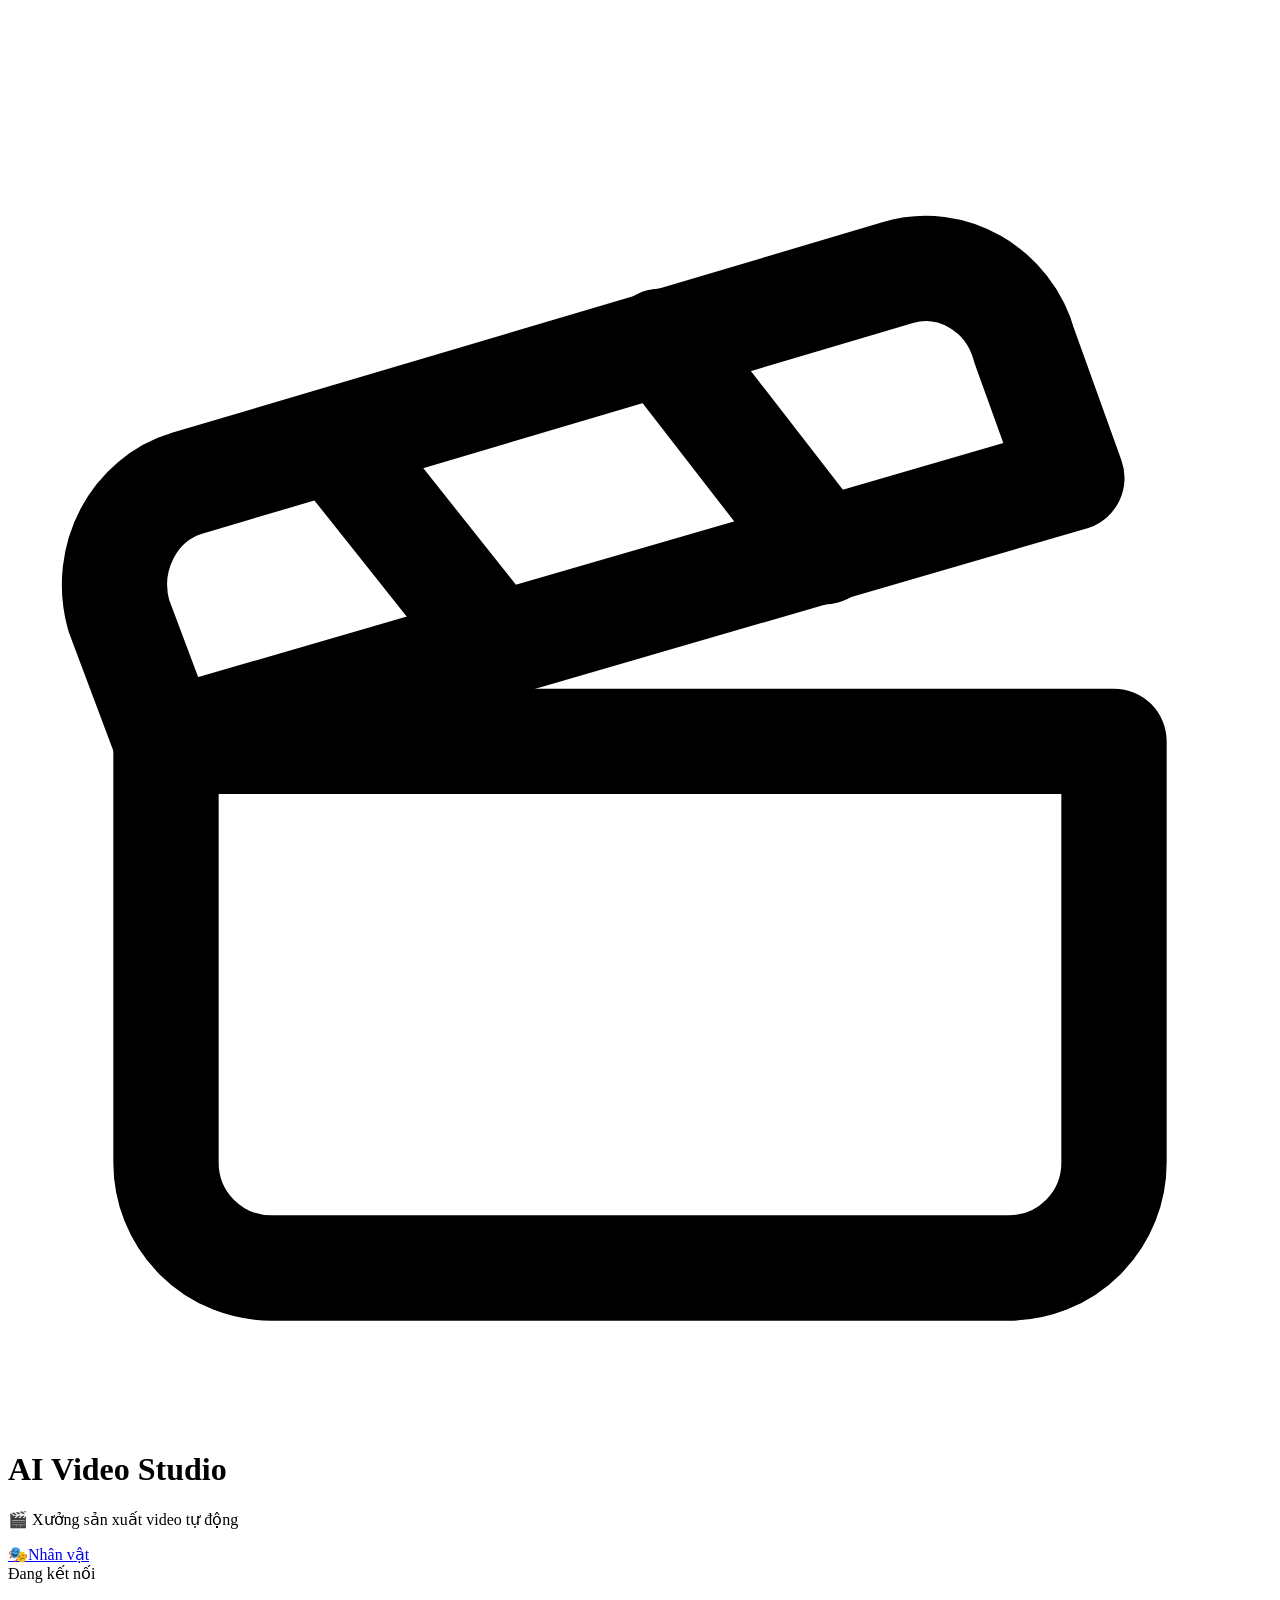
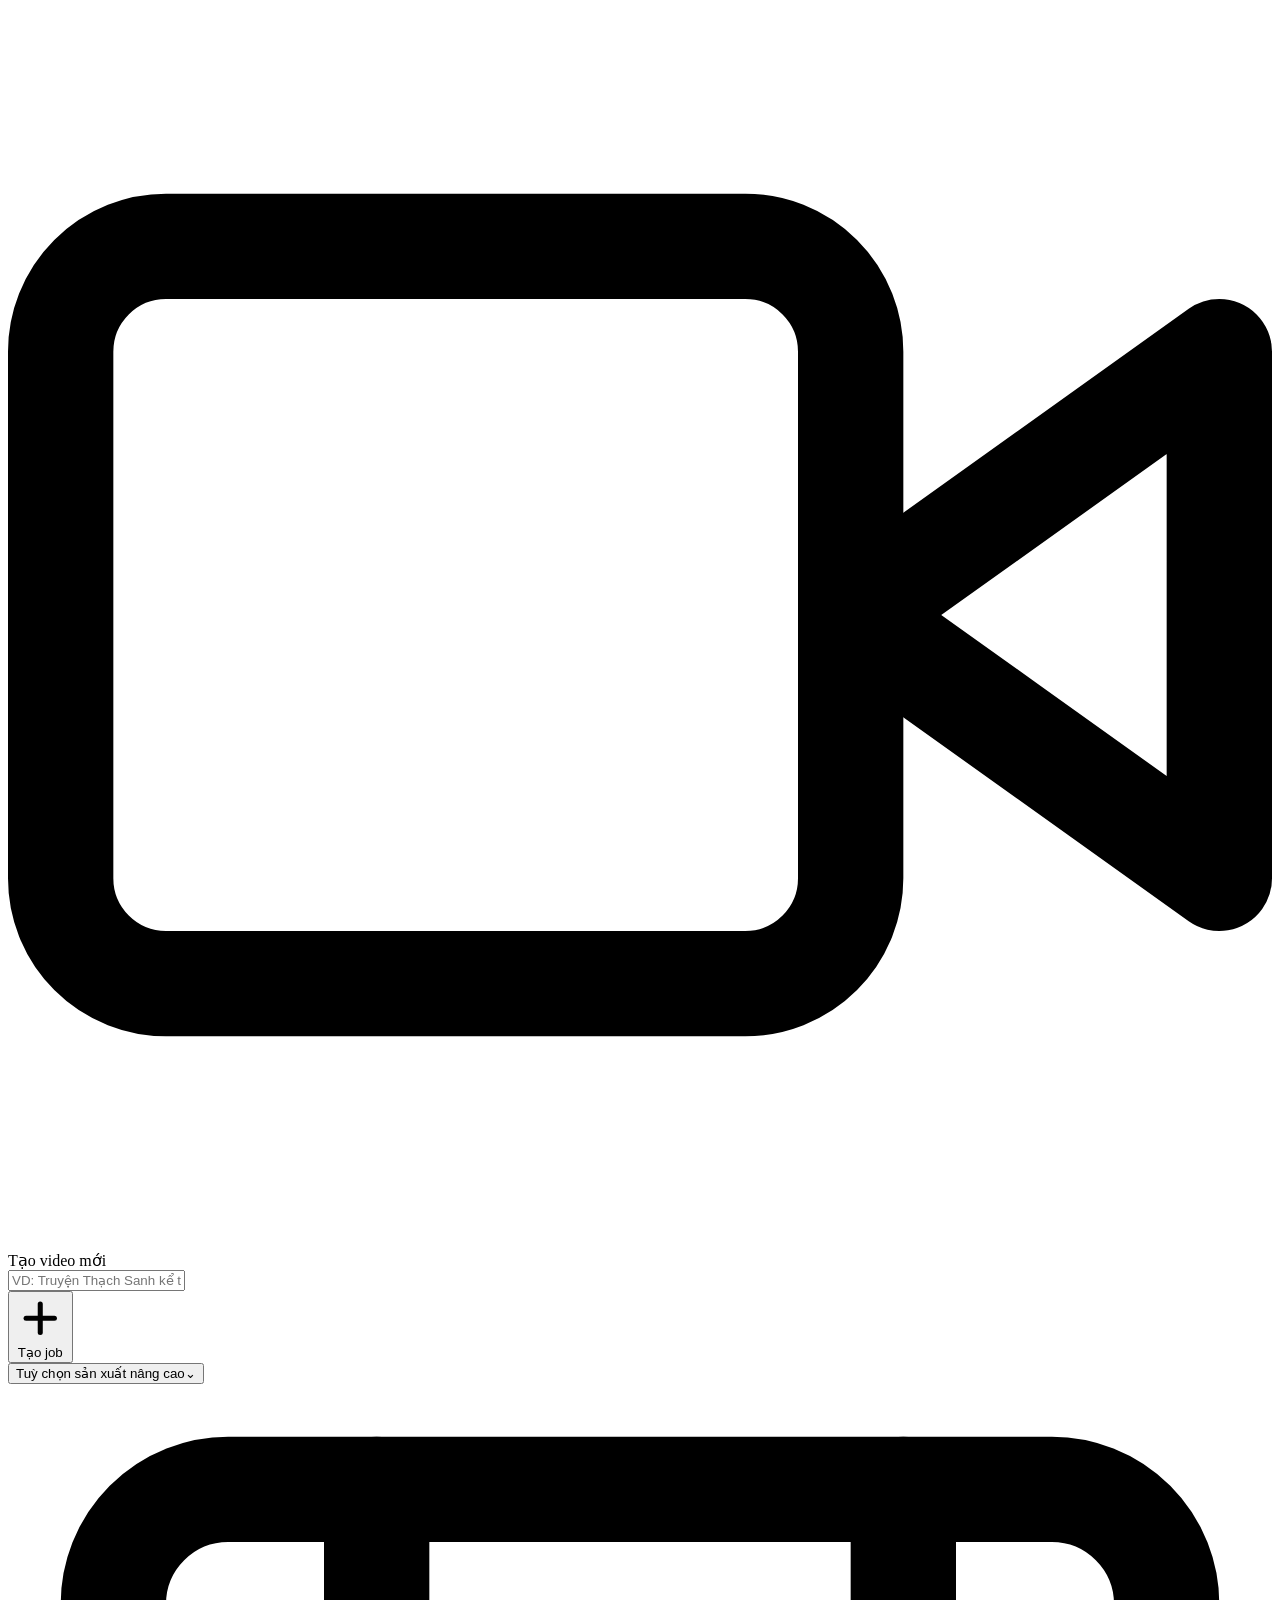
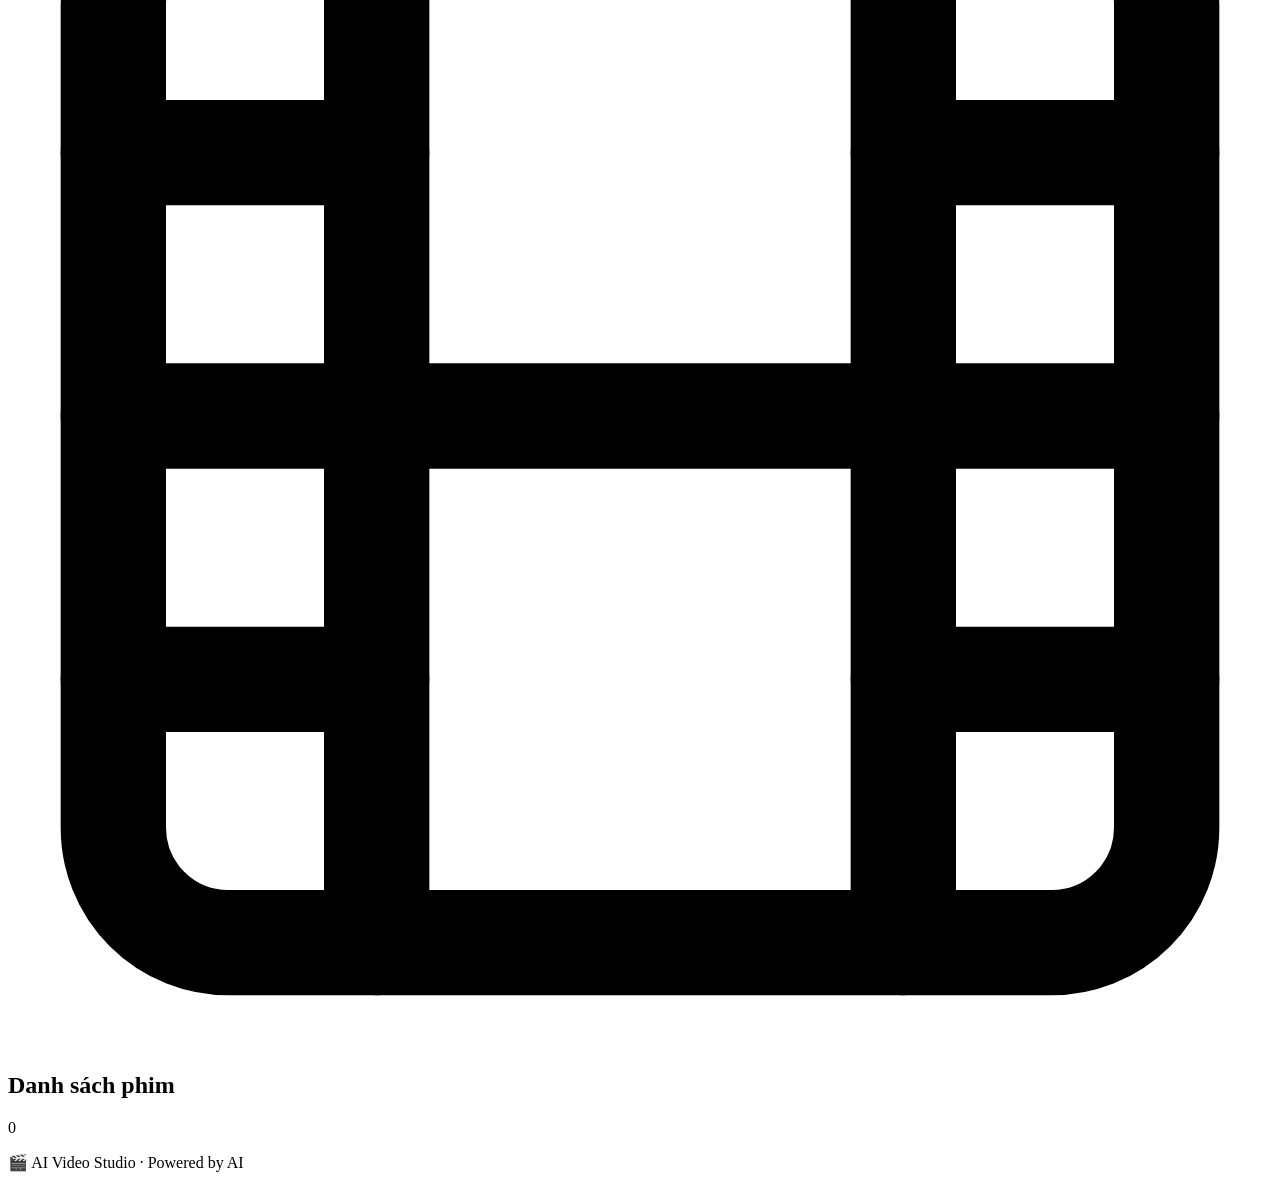
==== commit ea149bbb: "Add reusable character library with auto-detection in scripts and images Introduces a Character enti" ====
--- a/src/main/resources/static/index.html
+++ b/src/main/resources/static/index.html
@@ -42,6 +42,9 @@
         </div>
       </div>
       <div class="topbar__right">
+        <a class="btn btn--secondary btn--3d" href="/characters.html">
+          <span aria-hidden="true">🎭</span><span>Nhân vật</span>
+        </a>
         <div class="topbar__status" id="connectionStatus" role="status" aria-live="polite">
           <span class="dot dot--ok" aria-hidden="true"></span>
           <span>Đang kết nối</span>
@@ -144,7 +147,13 @@
               </div>
               <div class="create-form__field">
                 <label for="sceneMotionInput">Chuyển động cảnh</label>
-                <select id="sceneMotionInput"><option value="none">Tĩnh / cắt cảnh</option><option value="kenburns">Ken Burns · zoom điện ảnh</option></select>
+                <select id="sceneMotionInput">
+                  <option value="none">Tĩnh / cắt cảnh</option>
+                  <option value="kenburns">Ken Burns · zoom điện ảnh</option>
+                  <option value="anime_sakuga">Anime Sakuga · đủ góc máy + chuyển cảnh</option>
+                  <option value="anime_tracking">Anime Tracking · bám ngang + orbital</option>
+                  <option value="anime_impact">Anime Impact · snap zoom + flash va chạm</option>
+                </select>
               </div>
               <div class="create-form__field create-form__field--wide">
                 <label for="initialImagesInput">Loạt ảnh cho video</label>
@@ -154,9 +163,15 @@
               <div class="create-form__field create-form__agent">
                 <label for="imageAgentInput">Agent tạo ảnh</label>
                 <select id="imageAgentInput">
+                  <option value="mcp" selected>Local MCP · ComfyUI / Custom Server</option>
                   <option value="none">Không dùng · dùng ảnh upload</option>
                   <option value="gemini">Gemini · tự tạo ảnh theo kịch bản</option>
-                  <option value="mcp">Local MCP · ComfyUI / Custom Server</option>
+                </select>
+              </div>
+              <div class="create-form__field">
+                <label for="characterInput">Nhân vật chính (tuỳ chọn)</label>
+                <select id="characterInput">
+                  <option value="">Không dùng nhân vật</option>
                 </select>
               </div>
               <div class="create-form__field">
@@ -164,11 +179,22 @@
                 <input type="number" id="imageCountInput" min="1" max="12" value="6" />
               </div>
               <div class="create-form__field">
-                <label for="imageStyleInput">Phong cách hình ảnh</label>
+                <label for="imageStyleInput">Chất liệu hình ảnh</label>
                 <select id="imageStyleInput">
-                  <option value="cinematic">Điện ảnh</option><option value="photorealistic">Chân thực</option>
-                  <option value="anime">Anime</option><option value="3D animation">Hoạt hình 3D</option>
+                  <option value="cinematic">Điện ảnh</option><option value="photorealistic">Chân thực / Đời thường</option>
+                  <option value="anime">Anime</option><option value="anime sakuga animatic">Anime Sakuga Animatic</option><option value="3D animation">Hoạt hình 3D</option>
                   <option value="2D illustration">Minh hoạ 2D</option><option value="documentary">Tài liệu</option>
+                </select>
+              </div>
+              <div class="create-form__field">
+                <label for="imageMoodInput">Thể loại / tâm trạng</label>
+                <select id="imageMoodInput">
+                  <option value="">Không có · trung tính</option>
+                  <option value="horror, dark eerie atmosphere, dramatic low-key lighting, deep shadows, unsettling grainy mood">Kinh dị</option>
+                  <option value="comedic, bright vibrant colors, playful exaggerated cartoon expressions, lighthearted whimsical mood">Hài hước</option>
+                  <option value="epic fantasy, majestic dramatic cinematic lighting, grand scale, richly detailed world">Giả tưởng sử thi</option>
+                  <option value="romantic, warm soft lighting, dreamy pastel tones, tender emotional mood">Lãng mạn</option>
+                  <option value="film noir mystery/thriller, moody low-key lighting, deep shadows, suspenseful tense atmosphere">Bí ẩn / Trinh thám</option>
                 </select>
               </div>
               <div class="create-form__field">
@@ -179,7 +205,7 @@
                 <label for="musicVolumeInput">Âm lượng nhạc nền</label>
                 <select id="musicVolumeInput"><option value="10">10% · Nhẹ</option><option value="18" selected>18% · Cân bằng</option><option value="30">30% · Rõ</option><option value="45">45% · Mạnh</option></select>
               </div>
-              <p class="create-form__note create-form__field--wide">Ảnh upload được sắp theo tên file. Gemini dùng API key; Local MCP dùng máy chủ đã cấu hình trong .env.</p>
+              <p class="create-form__note create-form__field--wide">Ảnh upload được sắp theo tên file. Gemini dùng API key; Local MCP dùng máy chủ đã cấu hình trong .env. Tạo nhân vật mới ở trang <a href="/characters.html">Thư viện nhân vật</a>.</p>
             </div>
             <p class="create-form__error" id="createJobError" role="alert" hidden></p>
           </form>
@@ -206,6 +232,8 @@
         </div>
 
         <ul class="job-list" id="jobList" aria-live="polite"></ul>
+
+        <div class="pagination" id="jobPagination" hidden></div>
 
         <div class="empty-state" id="emptyState" hidden>
           <div class="empty-state__icon" aria-hidden="true">
@@ -270,7 +298,10 @@
         </div>
         <div class="drawer__progress-info">
           <span class="spinner" aria-hidden="true"></span>
-          <p>Đang xử lý ở bước <strong id="drawerProgressStep"></strong>, tự làm mới...</p>
+          <div>
+            <p>Đang xử lý ở bước <strong id="drawerProgressStep"></strong>, tự làm mới...</p>
+            <p class="drawer__progress-eta" id="drawerProgressEta"></p>
+          </div>
         </div>
       </div>
 
@@ -298,6 +329,93 @@
         </div>
         <div class="bg-upload__preview-grid" id="backgroundPreviewGrid"></div>
       </div>
+
+      <div class="drawer__section" id="reproduceOptionsSection" hidden>
+        <label class="drawer__label">Tuỳ chỉnh khi sản xuất lại</label>
+        <p class="drawer__hint">Đổi giọng đọc, ngôn ngữ, phụ đề, phong cách ảnh... rồi bấm "Sản xuất lại" bên dưới.</p>
+        <div class="create-form__advanced" style="margin-top: 8px;">
+          <div class="create-form__field">
+            <label for="reproLanguageInput">Ngôn ngữ</label>
+            <select id="reproLanguageInput">
+              <option value="vi">Tiếng Việt</option><option value="en">English</option>
+              <option value="ja">日本語 · Nhật</option><option value="ko">한국어 · Hàn</option>
+              <option value="zh-CN">中文 · Trung</option>
+            </select>
+          </div>
+          <div class="create-form__field">
+            <label for="reproVoiceInput">Giọng đọc</label>
+            <select id="reproVoiceInput"></select>
+          </div>
+          <div class="create-form__field">
+            <label for="reproSpeechRateInput">Tốc độ giọng đọc</label>
+            <select id="reproSpeechRateInput">
+              <option value="-25">0.75x · Chậm</option><option value="-10">0.9x</option>
+              <option value="0">1.0x · Bình thường</option><option value="15">1.15x</option>
+              <option value="30">1.3x · Nhanh</option><option value="50">1.5x</option>
+            </select>
+          </div>
+          <div class="create-form__field create-form__check">
+            <label><input type="checkbox" id="reproSubtitlesInput" /> Có phụ đề</label>
+          </div>
+          <div class="create-form__field">
+            <label for="reproAspectRatioInput">Tỷ lệ khung hình</label>
+            <select id="reproAspectRatioInput">
+              <option value="16:9">16:9 · YouTube</option><option value="9:16">9:16 · Shorts / TikTok</option>
+              <option value="1:1">1:1 · Vuông</option><option value="4:5">4:5 · Mạng xã hội</option>
+            </select>
+          </div>
+          <div class="create-form__field">
+            <label for="reproSceneMotionInput">Chuyển động cảnh</label>
+            <select id="reproSceneMotionInput">
+              <option value="none">Tĩnh / cắt cảnh</option><option value="kenburns">Ken Burns · zoom điện ảnh</option>
+              <option value="anime_sakuga">Anime Sakuga · đủ góc máy + chuyển cảnh</option>
+              <option value="anime_tracking">Anime Tracking · bám ngang + orbital</option>
+              <option value="anime_impact">Anime Impact · snap zoom + flash va chạm</option>
+            </select>
+          </div>
+          <div class="create-form__field create-form__agent">
+            <label for="reproImageAgentInput">Agent tạo ảnh</label>
+            <select id="reproImageAgentInput">
+              <option value="mcp">Local MCP · ComfyUI / Custom Server</option>
+              <option value="none">Không dùng · dùng ảnh upload</option>
+              <option value="gemini">Gemini · tự tạo ảnh theo kịch bản</option>
+            </select>
+          </div>
+          <div class="create-form__field">
+            <label for="reproCharacterInput">Nhân vật chính (tuỳ chọn)</label>
+            <select id="reproCharacterInput">
+              <option value="">Không dùng nhân vật</option>
+            </select>
+          </div>
+          <div class="create-form__field">
+            <label for="reproImageCountInput">Số ảnh AI</label>
+            <input type="number" id="reproImageCountInput" min="1" max="12" />
+          </div>
+          <div class="create-form__field">
+            <label for="reproImageStyleInput">Chất liệu hình ảnh</label>
+            <select id="reproImageStyleInput">
+              <option value="cinematic">Điện ảnh</option><option value="photorealistic">Chân thực / Đời thường</option>
+              <option value="anime">Anime</option><option value="anime sakuga animatic">Anime Sakuga Animatic</option><option value="3D animation">Hoạt hình 3D</option>
+              <option value="2D illustration">Minh hoạ 2D</option><option value="documentary">Tài liệu</option>
+            </select>
+          </div>
+          <div class="create-form__field">
+            <label for="reproImageMoodInput">Thể loại / tâm trạng</label>
+            <select id="reproImageMoodInput">
+              <option value="">Không có · trung tính</option>
+              <option value="horror, dark eerie atmosphere, dramatic low-key lighting, deep shadows, unsettling grainy mood">Kinh dị</option>
+              <option value="comedic, bright vibrant colors, playful exaggerated cartoon expressions, lighthearted whimsical mood">Hài hước</option>
+              <option value="epic fantasy, majestic dramatic cinematic lighting, grand scale, richly detailed world">Giả tưởng sử thi</option>
+              <option value="romantic, warm soft lighting, dreamy pastel tones, tender emotional mood">Lãng mạn</option>
+              <option value="film noir mystery/thriller, moody low-key lighting, deep shadows, suspenseful tense atmosphere">Bí ẩn / Trinh thám</option>
+            </select>
+          </div>
+          <div class="create-form__field">
+            <label for="reproMusicVolumeInput">Âm lượng nhạc nền</label>
+            <select id="reproMusicVolumeInput"><option value="10">10% · Nhẹ</option><option value="18">18% · Cân bằng</option><option value="30">30% · Rõ</option><option value="45">45% · Mạnh</option></select>
+          </div>
+        </div>
+      </div>
     </div>
 
     <div class="drawer__footer" id="drawerActions"></div>
